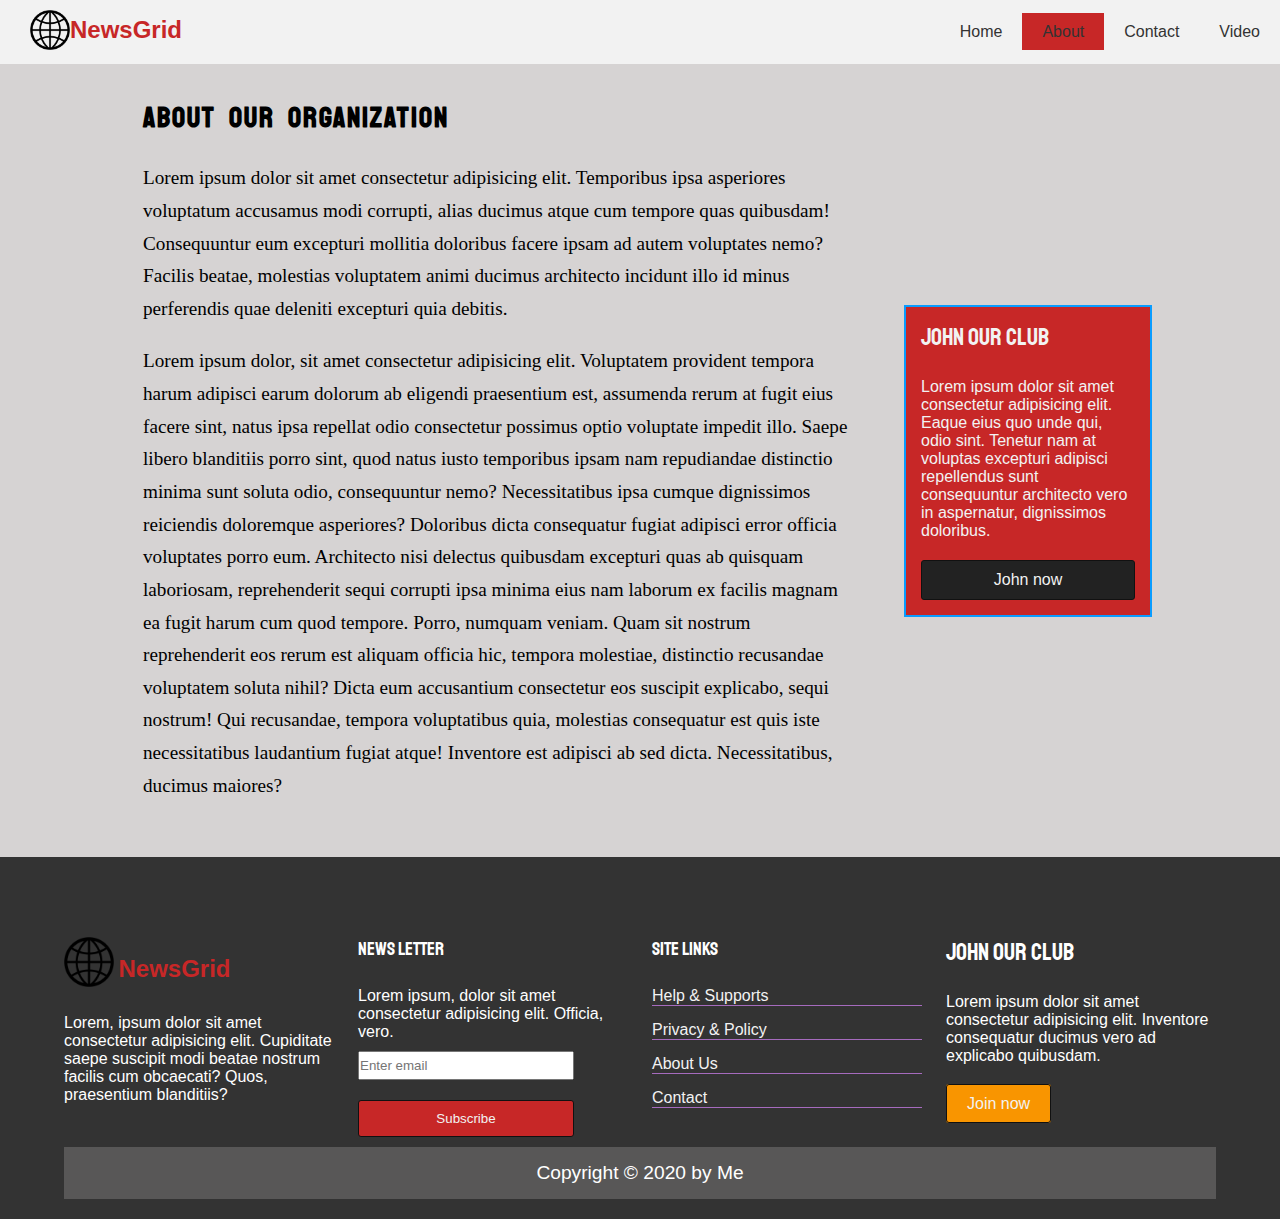
==== about.html @ 9de80824 "initial commit" ====
<!DOCTYPE html>
<html lang="en">

<head>
  <meta charset="UTF-8" />
  <meta name="viewport" content="width=device-width, initial-scale=1.0" />
  <link rel="stylesheet" href="https://use.fontawesome.com/releases/v5.12.0/css/all.css"
    integrity="sha384-REHJTs1r2ErKBuJB0fCK99gCYsVjwxHrSU0N7I1zl9vZbggVJXRMsv/sLlOAGb4M" crossorigin="anonymous" />
  <link href="https://fonts.googleapis.com/css?family=Staatliches&display=swap" rel="stylesheet" />

  <link rel="stylesheet" href="style.css" />
  <link rel="stylesheet" media="screen and ( max-width : 650px)" href="mobile.css" />
  <link rel="shortcut icon" type="image/x-icon" href="favicon.ico" />

  <title>News Grid | About Page</title>
</head>

<body>
  <nav id="main-nav">
    <div class="container">
      <div class="logo">
        <img src="globe.png" alt="Globe Icon" />
        <span class="text-logo">NewsGrid</span>
      </div>
      <div class="social">
        <a href="https://www.facebook.com" target="_blank"><i class="fab fa-facebook fa-2x"></i>
        </a>
        <a href="https://www.twitter.com" target="_blank"><i class="fab fa-twitter fa-2x"></i>
        </a>
        <a href="https://www.youtube.com" target="_blank"><i class="fab fa-youtube fa-2x"></i>
        </a>
        <a href="https://www.instagram.com" target="_blank"><i class="fab fa-instagram fa-2x"></i>
        </a>
      </div>
      <ul>
        <li>
          <a href="index.html" >Home</a>
        </li>
        <li>
          <a href="about.html" class="current">About</a>
        </li>
        <li>
          <a href="#">Contact</a>
        </li>
        <li>
          <a href="#">Video</a>
        </li>
      </ul>
    </div>
  </nav>
  <section id="about">
    <div class="container">
      <div class="page-container">
        <article class="card">
          <h1 class="l-heading">
            About Our Organization
          </h1>
          <p>
            Lorem ipsum dolor sit amet consectetur adipisicing elit. Temporibus ipsa asperiores voluptatum accusamus modi corrupti, alias ducimus atque cum tempore quas quibusdam! Consequuntur eum excepturi mollitia doloribus facere ipsam ad autem voluptates nemo? Facilis beatae, molestias voluptatem animi ducimus architecto incidunt illo id minus perferendis quae deleniti excepturi quia debitis.
          </p>
          <p>
            Lorem ipsum dolor, sit amet consectetur adipisicing elit. Voluptatem provident tempora harum adipisci earum dolorum ab eligendi praesentium est, assumenda rerum at fugit eius facere sint, natus ipsa repellat odio consectetur possimus optio voluptate impedit illo. Saepe libero blanditiis porro sint, quod natus iusto temporibus ipsam nam repudiandae distinctio minima sunt soluta odio, consequuntur nemo? Necessitatibus ipsa cumque dignissimos reiciendis doloremque asperiores? Doloribus dicta consequatur fugiat adipisci error officia voluptates porro eum. Architecto nisi delectus quibusdam excepturi quas ab quisquam laboriosam, reprehenderit sequi corrupti ipsa minima eius nam laborum ex facilis magnam ea fugit harum cum quod tempore. Porro, numquam veniam. Quam sit nostrum reprehenderit eos rerum est aliquam officia hic, tempora molestiae, distinctio recusandae voluptatem soluta nihil? Dicta eum accusantium consectetur eos suscipit explicabo, sequi nostrum! Qui recusandae, tempora voluptatibus quia, molestias consequatur est quis iste necessitatibus laudantium fugiat atque! Inventore est adipisci ab sed dicta. Necessitatibus, ducimus maiores?
          </p>
        </article>
        <aside class="card bg-primary">
          <h2>John Our Club</h2>
          <p>
            Lorem ipsum dolor sit amet consectetur adipisicing elit. Eaque eius quo unde qui, odio sint. Tenetur nam at voluptas excepturi adipisci repellendus sunt consequuntur architecto vero in aspernatur, dignissimos doloribus.
          </p>
          <a href="#" class="btn btn-block btn-dark">John now</a>
        </aside>
      </div>
    </div>
  </section>
  
  <footer>
    <div class="footer-container">
      <div>
        <img style="width: 50px;" src="globe.png" alt="">
        <span class="text-logo">NewsGrid</span>
        <p>
          Lorem, ipsum dolor sit amet consectetur adipisicing elit. Cupiditate saepe suscipit modi beatae nostrum
          facilis cum obcaecati? Quos, praesentium blanditiis?
        </p>
      </div>
      <div>
        <h3>News Letter</h3>
        <p>Lorem ipsum, dolor sit amet consectetur adipisicing elit. Officia, vero. </p>
        <form action="">
          <input type="email" name="" placeholder="Enter email" id="">
          <input type="submit" value="Subscribe" class="btn btn-primary">
        </form>
      </div>
      <div>
        <h3>
          Site Links
        </h3>
        <ul class="list">
          <li><a href="#">Help & Supports</a> </li>
          <li><a href="#">Privacy & Policy</a> </li>
          <li><a href="#">About Us</a> </li>
          <li><a href="#">Contact</a> </li>
        </ul>
      </div>
      <div>
        <h2>John Our Club</h2>
        <p>Lorem ipsum dolor sit amet consectetur adipisicing elit. Inventore consequatur ducimus vero ad explicabo
          quibusdam. </p>
        <a href="#" class="btn btn-secondary">Join now</a>
      </div>

    </div>
    <p class="text-center">
      Copyright &copy; 2020 by Me
    </p>
  </footer>
</body>

</html>
---- style.css ----
* {
  box-sizing: border-box;
  margin: 0;
  padding: 0;
}
body {
  font-family: "Lato", sans-serif;
  background-color: var(--light-color);
  background-color: rgb(214, 211, 211);
}
:root {
  --primary-color: #c72727;
  --secondary-color: #f99500;
  --light-color: #f2f2f2;
  --dark-color: #333;
  --sports-color: #f99500;
  --ent-color: #a66bbe;
  --tech-color: #099cff;
  --max-width: 1100px;
}
a {
  text-decoration: none;
  color: #333;
}
li {
  list-style-type: none;
}
h1,
h2,
h3,
h4,
h5,
h6 {
  font-family: "Staatliches", cursive;
  margin-bottom: 1.55rem;
  line-height: 1.3;
}
/* utility classess */

.current {
  background-color: var(--primary-color);
}
.text-logo {
  color: var(--primary-color);
  font-weight: 600;
  line-height: 2.9;
  font-size: 1.5rem;
  color: #c72727;
}

.btn {
  color: #f2f2f2;
  background-color: var(--primary-color);
  transition: all 0.5s ease-in-out;
  display: inline;
  padding: 10px 20px;
  cursor: pointer;
  z-index: 1;
  border-radius: 3px;
  border: 1px #111 solid;
}
.card img {
  width: 95%;
}
.card {
  /* text-align: center; */
  padding: 15px;
}
.no-img {
  background-color: var(--dark-color);
  color: #f2f2f2;
  transition: all 0.5s ease-in-out;
}

.no-img:hover {
  opacity: 0.9;
}
.no-img a {
  color: #f2f2f2;
  font-weight: 500;
}
.category {
  padding: 10px 18px;
  border-radius: 20px;
  width: fit-content;
  margin: 10px 0;
}
.category-ent {
  color: #f2f2f2;
  background-color: var(--ent-color);
}
.category-sports {
  color: #f2f2f2;
  background-color: var(--sports-color);
}
.btn:hover {
  background-color: var(--sports-color);
}
.category-tech {
  color: #f2f2f2;
  background-color: var(--tech-color);
}
/* navigation */

#main-nav .container {
  position: fixed;
  overflow: hidden;
  z-index: 2;
  align-items: center;
  display: grid;
  width: 100%;
  margin: auto;
  background-color: #f2f2f2;
  grid-template-columns: 7fr 3fr 3fr;
  padding: 10px 0;
}
#main-nav .container .logo img {
  position: relative;
  width: 40px;
}
#main-nav .container .logo {
  justify-self: left;
  padding-left: 30px;
}
#main-nav .container .logo span {
  position: absolute;
  top: -5px;
}
#main-nav .container .social {
  display: grid;
  grid-template-columns: repeat(4, 1fr);
  justify-self: left;
}
#main-nav .container ul {
  display: flex;
  justify-self: left;
  grid-template-columns: repeat(2, 1fr);
}
#main-nav .social i {
  color: #222;
  margin: 0 5px;
}
#main-nav .container ul li a {
  padding: 10px 20px;
  transition: all 0.4s ease-in-out;
}
#main-nav .container ul li a:hover {
  background-color: var(--secondary-color);
  color: #f2f2f2;
  border: 1px solid #222;
}
/* showcase area */
#showcase {
  background-color: #333;
  width: 100%;
  top: 65px;
  height: 100%;
  position: relative;
  z-index: 1;
}
#showcase::before {
  content: "";
  background: url("sport.jpg");
  width: 100%;
  height: 100%;
  background-position: center;
  background-size: cover;
  position: absolute;
  top: 0;
  z-index: -1;
  opacity: 0.2;
  background-repeat: no-repeat;
}
#showcase .container {
  color: #fff;
  width: 50%;
  height: 60vh;
  margin: auto;
  justify-content: center;
  display: flex;
  flex-direction: column;
  z-index: 1;
}

#showcase .showcase-content .showcase-header {
  text-transform: uppercase;
  padding-top: 15px;
}
#showcase .showcase-btn {
  margin-top: 30px;
}
/* articles */
#home-articles {
  background-color: #fdfdfd;
  width: 90%;
  margin: auto;
}
#home-articles .container {
  font-family: Arial, Helvetica, sans-serif;
}
.py-2 {
  padding-top: 2rem;
}
#home-articles {
  overflow: hidden;
  margin-top: 2.5rem;
}
#home-articles .container .articles-container {
  display: grid;
  grid-gap: 1rem;
  grid-template-columns: repeat(auto-fit, minmax(310px, 1fr));
}
#home-articles .container .articles-container .card:last-child {
  margin-bottom: 10px;
}
#home-articles .container .articles-container .card p {
  margin: 10px 0;
}
#home-articles .container .articles-container .card {
  background-color: var(--dark-color);
  color: #f1f1f1;
}
/* footer */

.text-center {
  text-align: center;
  background-color: rgb(88, 87, 87);
  width: 90%;
  margin: auto;
  padding: 15px;
  font-size: 1.2rem;
}
.btn-secondary {
  background-color: var(--secondary-color);
}
footer {
  padding-top: 50px;
  padding-bottom: 20px;
  width: 100%;
  background-color: var(--dark-color);
  color: #fff;
}
footer .footer-container {
  padding-top: 30px;
  width: 90%;
  margin: auto;
  display: grid;
  grid-template-columns: repeat(auto-fit, minmax(250px, 1fr));
  grid-gap: 1.5rem;
}
footer .list li a {
  color: #f2f2f2;
}
footer .footer-container div .text-logo {
  color: #c72727;
  position: relative;
  top: -10px;
}
h2,
h3 {
  font-weight: 400;
}
footer .footer-container div:nth-child(2) input {
  margin: 10px auto;
  width: 80%;
}
footer .footer-container div:nth-child(2) input[type="email"] {
  padding: 5px 0;
}
footer .footer-container div:nth-child(3) ul li {
  margin-bottom: 15px;
  border-bottom: 1px var(--ent-color) solid;
}
footer .footer-container div:last-child p {
  margin-bottom: 30px;
}
/* about page */
.bg-primary {
  background-color: var(--primary-color);
}
.btn-dark {
  background-color: #222;
}
.btn-block {
  display: block;
  text-align: center;
  margin-top: 20px;
}
#about {
  padding-top: 65px;
  clear: both;
}
#about .container {
  width: 80%;
  margin: 20px auto;
}
#about .container .page-container {
  display: grid;
  grid-gap: 2rem;
  grid-template-columns: 3fr 1fr;
  justify-content: center;
  align-items: center;
}
#about .container .page-container article {
  font-size: 1.2rem;
}
.l-heading {
  font-size: 1.8rem;
  letter-spacing: 2px;
  word-spacing: 7px;
}
#about .container .page-container article p {
  margin-bottom: 20px;
  line-height: 1.7;
  font-family: Cambria, Cochin, Georgia, Times, "Times New Roman", serif;
}
#about .container .page-container aside {
  border: 2px #099cff solid;
  height: fit-content;
  color: #f2f2f2;
}
/* article */
.bg-secondary {
  background-color: var(--secondary-color);
}
.btn-dark:hover {
  background-color: var(--primary-color);
}
#article {
  padding-top: 70px;
}
#article .container {
  width: 80%;
  margin: auto;
}
#article .container .page-container {
  display: grid;
  grid-gap: 2rem;
  grid-template-columns: 3fr 1fr;
}
#article .container .page-container p {
  margin-bottom: 20px;
  font-size: 1.1rem;
}
#article .container .page-container .card:first-child {
  grid-row: 1 / span 2;
}
#article .container .page-container .card:last-child {
  height: fit-content;
}
#article .container .page-container .categories {
  padding-top: 10px;
}
#article .container ul li {
  margin-bottom: 20px;
  border-bottom: 1px var(--ent-color) solid;
}
/* media query */
/* navigation */
@media (max-width: 968px) {
   #about .container .page-container {
    grid-template-columns: 1fr;
  }
    #about .container .page-container {
    grid-template-columns: 1fr;
  }
  #article .container .page-container .card:first-child {
    grid-row: 1;
  }
 #article .container .page-container {
   grid-template-columns: repeat(1, 1fr);
 }
 #article .container .page-container .card:last-child {
  margin-top: 10px;
}
}
@media (max-width: 600px) {
  #main-nav .container .social {
    display: none;
  }
  #main-nav .container {
    grid-gap: 1rem;
    grid-template-columns: 1fr;
    justify-content: center;
    align-items: center;
  }

  #main-nav .container .logo {
    justify-self: left;
    padding-left: 30%;
  }
  #main-nav .container ul {
    padding-left: 15%;
  }
  #showcase {
    font-size: smaller;
  }
  #showcase .container {
    width: 70%;
  }
  #showcase .showcase-content p {
    margin-top: -10px;
    line-height: 1.4;
  }
  #showcase .showcase-content .showcase-header {
    font-size: 1.2rem;
  }
  #article
  #home-articles .container .articles-container .card {
    border-bottom: 1px solid #111;
  }
  footer {
    background-color: #222;
    width: 100vw;
  }
  footer .footer-container div {
    border-bottom: 1px #111 solid;
    padding-bottom: 20px;
  }
  footer .footer-container {
    width: 80%;
    overflow: hidden;
  }
 

}
@media (max-height : 500px) {
  #showcase .container {
    height: 90vh;
    font-size: 1rem;
  }
  #showcase .container p{
    margin-top: -10px;
  }
}
---- mobile.css ----

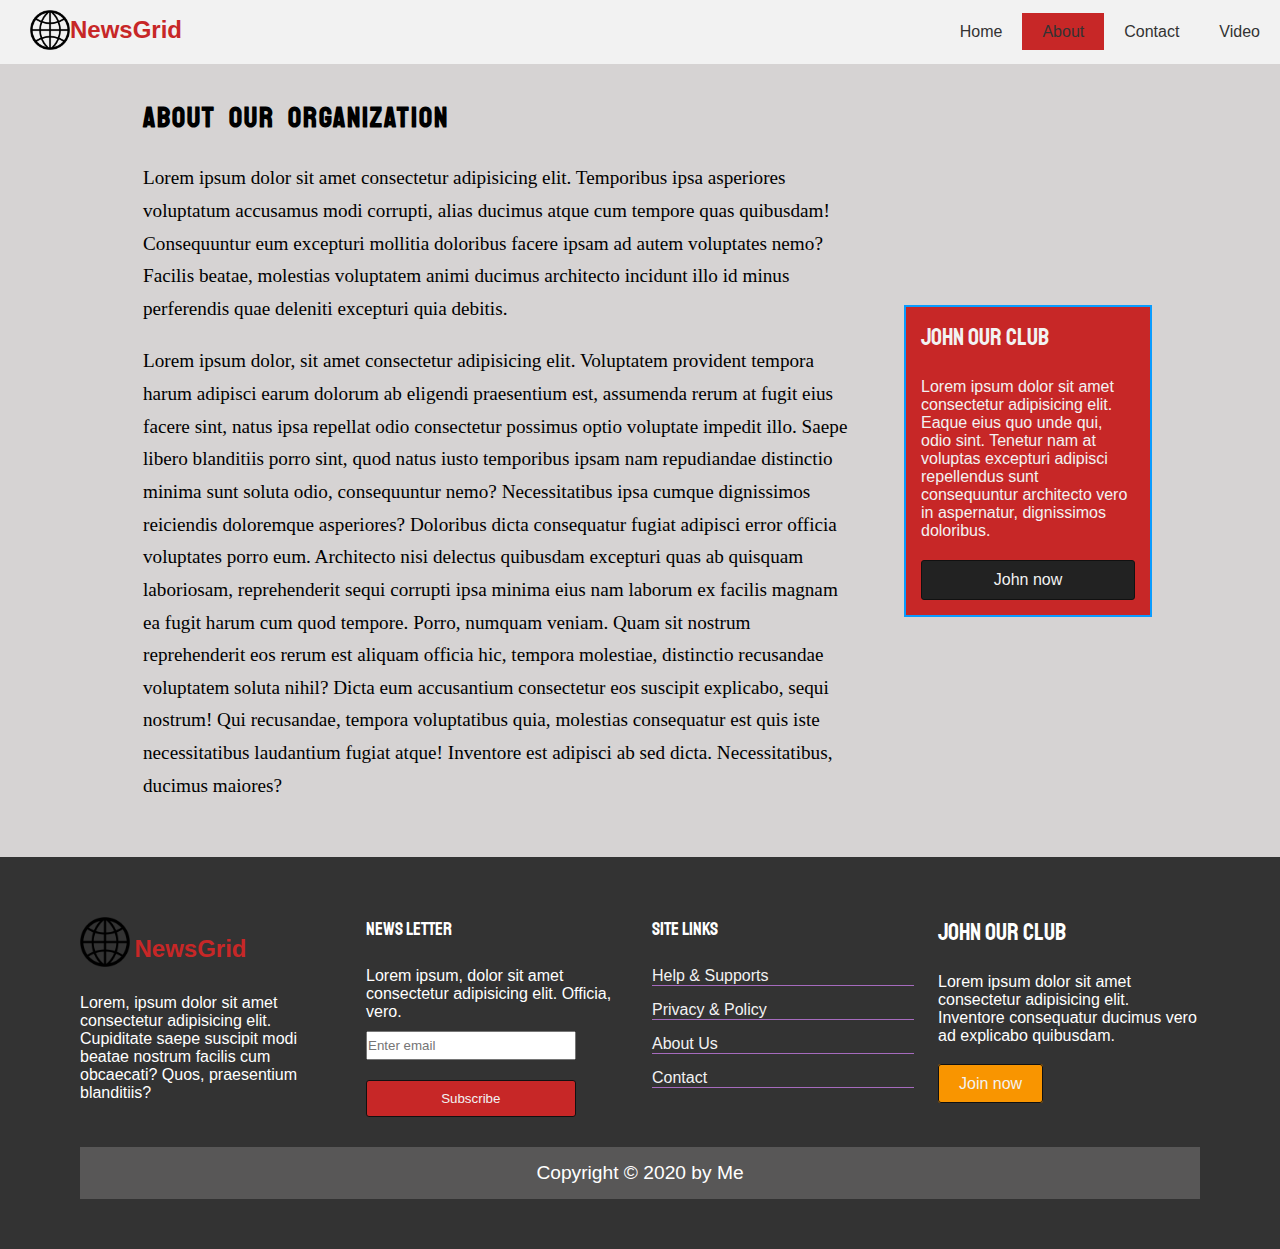
==== commit b571327f: "change article site" ====
--- a/about.html
+++ b/about.html
@@ -8,8 +8,7 @@
     integrity="sha384-REHJTs1r2ErKBuJB0fCK99gCYsVjwxHrSU0N7I1zl9vZbggVJXRMsv/sLlOAGb4M" crossorigin="anonymous" />
   <link href="https://fonts.googleapis.com/css?family=Staatliches&display=swap" rel="stylesheet" />
 
-  <link rel="stylesheet" href="style.css" />
-  <link rel="stylesheet" media="screen and ( max-width : 650px)" href="mobile.css" />
+  <link rel="stylesheet" href="css/style.css" />
   <link rel="shortcut icon" type="image/x-icon" href="favicon.ico" />
 
   <title>News Grid | About Page</title>
@@ -19,7 +18,7 @@
   <nav id="main-nav">
     <div class="container">
       <div class="logo">
-        <img src="globe.png" alt="Globe Icon" />
+        <img src="img/globe.png" alt="Globe Icon" />
         <span class="text-logo">NewsGrid</span>
       </div>
       <div class="social">
@@ -76,7 +75,7 @@
   <footer>
     <div class="footer-container">
       <div>
-        <img style="width: 50px;" src="globe.png" alt="">
+        <img style="width: 50px;" src="img/globe.png" alt="">
         <span class="text-logo">NewsGrid</span>
         <p>
           Lorem, ipsum dolor sit amet consectetur adipisicing elit. Cupiditate saepe suscipit modi beatae nostrum
@@ -86,8 +85,8 @@
       <div>
         <h3>News Letter</h3>
         <p>Lorem ipsum, dolor sit amet consectetur adipisicing elit. Officia, vero. </p>
-        <form action="">
-          <input type="email" name="" placeholder="Enter email" id="">
+        <form name="contact" method="POST" data-netlify="true">
+          <input type="email"  name="email" placeholder="Enter email" id="">
           <input type="submit" value="Subscribe" class="btn btn-primary">
         </form>
       </div>
--- a/css/style.css
+++ b/css/style.css
@@ -0,0 +1,478 @@
+* {
+  box-sizing: border-box;
+  margin: 0;
+  padding: 0;
+}
+body {
+  font-family: "Lato", sans-serif;
+  background-color: var(--light-color);
+  background-color: rgb(214, 211, 211);
+}
+:root {
+  --primary-color: #c72727;
+  --secondary-color: #f99500;
+  --light-color: #f2f2f2;
+  --dark-color: #333;
+  --sports-color: #f99500;
+  --ent-color: #a66bbe;
+  --tech-color: #099cff;
+  --max-width: 1100px;
+}
+a {
+  text-decoration: none;
+  color: #333;
+}
+li {
+  list-style-type: none;
+}
+h1,
+h2,
+h3,
+h4,
+h5,
+h6 {
+  font-family: "Staatliches", cursive;
+  margin-bottom: 1.55rem;
+  line-height: 1.3;
+}
+/* utility classess */
+
+.current {
+  background-color: var(--primary-color);
+}
+.text-logo {
+  color: var(--primary-color);
+  font-weight: 600;
+  line-height: 2.9;
+  font-size: 1.5rem;
+  color: #c72727;
+}
+
+.btn {
+  color: #f2f2f2;
+  background-color: var(--primary-color);
+  transition: all 0.5s ease-in-out;
+  display: inline;
+  padding: 10px 20px;
+  cursor: pointer;
+  z-index: 1;
+  border-radius: 3px;
+  border: 1px #111 solid;
+}
+.card img {
+  width: 95%;
+}
+.card {
+  /* text-align: center; */
+  padding: 15px;
+}
+.no-img {
+  background-color: var(--dark-color);
+  color: #f2f2f2;
+  transition: all 0.5s ease-in-out;
+}
+
+.no-img:hover {
+  opacity: 0.9;
+}
+.no-img a {
+  color: #f2f2f2;
+  font-weight: 500;
+}
+.category {
+  padding: 10px 18px;
+  border-radius: 20px;
+  width: fit-content;
+  margin: 10px 0;
+}
+.category-ent {
+  color: #f2f2f2;
+  background-color: var(--ent-color);
+}
+.category-sports {
+  color: #f2f2f2;
+  background-color: var(--sports-color);
+}
+.btn:hover {
+  background-color: var(--sports-color);
+}
+.category-tech {
+  color: #f2f2f2;
+  background-color: var(--tech-color);
+}
+/* navigation */
+
+#main-nav .container {
+  position: fixed;
+  overflow: hidden;
+  z-index: 2;
+  align-items: center;
+  display: grid;
+  width: 100%;
+  margin: auto;
+  background-color: #f2f2f2;
+  grid-template-columns: 7fr 3fr 3fr;
+  padding: 10px 0;
+}
+#main-nav .container .logo img {
+  position: relative;
+  width: 40px;
+}
+#main-nav .container .logo {
+  justify-self: left;
+  padding-left: 30px;
+}
+#main-nav .container .logo span {
+  position: absolute;
+  top: -5px;
+}
+#main-nav .container .social {
+  display: grid;
+  grid-template-columns: repeat(4, 1fr);
+  justify-self: left;
+}
+#main-nav .container ul {
+  display: flex;
+  justify-self: left;
+  grid-template-columns: repeat(2, 1fr);
+}
+#main-nav .social i {
+  color: #222;
+  margin: 0 5px;
+}
+#main-nav .container ul li a {
+  padding: 10px 20px;
+  transition: all 0.4s ease-in-out;
+}
+#main-nav .container ul li a:hover {
+  background-color: var(--secondary-color);
+  color: #f2f2f2;
+  border: 1px solid #222;
+}
+/* showcase area */
+#showcase {
+  background-color: #333;
+  width: 100%;
+  top: 65px;
+  height: 100%;
+  position: relative;
+  z-index: 1;
+}
+#showcase::before {
+  content: "";
+  background: url("../img/sport.jpg");
+  width: 100%;
+  height: 100%;
+  background-position: center;
+  background-size: cover;
+  position: absolute;
+  top: 0;
+  z-index: -1;
+  opacity: 0.2;
+  background-repeat: no-repeat;
+}
+#showcase .container {
+  color: #fff;
+  width: 50%;
+  height: 60vh;
+  margin: auto;
+  justify-content: center;
+  display: flex;
+  flex-direction: column;
+  z-index: 1;
+}
+
+#showcase .showcase-content .showcase-header {
+  text-transform: uppercase;
+  padding-top: 15px;
+}
+#showcase .showcase-btn {
+  margin-top: 30px;
+}
+/* articles */
+#home-articles {
+  background-color: #fdfdfd;
+  width: 90%;
+  margin: auto;
+}
+#home-articles .container {
+  font-family: Arial, Helvetica, sans-serif;
+}
+.py-2 {
+  padding-top: 2rem;
+}
+#home-articles {
+  overflow: hidden;
+  margin-top: 2.5rem;
+}
+#home-articles .container .articles-container {
+  display: grid;
+  grid-gap: 1rem;
+  grid-template-columns: repeat(auto-fit, minmax(310px, 1fr));
+}
+#home-articles .container .articles-container .card:last-child {
+  margin-bottom: 10px;
+}
+#home-articles .container .articles-container .card p {
+  margin: 10px 0;
+}
+#home-articles .container .articles-container .card {
+  background-color: var(--dark-color);
+  color: #f1f1f1;
+}
+/* footer */
+
+footer .text-center {
+  text-align: center;
+  background-color: rgb(88, 87, 87);
+  width: 100%;
+  margin: 20px auto;
+  padding: 15px;
+  font-size: 1.2rem;
+}
+.btn-secondary {
+  background-color: var(--secondary-color);
+}
+footer {
+  padding: 30px 80px;
+  background-color: var(--dark-color);
+  color: #fff;
+}
+footer .footer-container {
+  padding-top: 30px;
+  margin: 0 auto;
+  display: grid;
+  grid-template-columns: repeat(auto-fit, minmax(250px, 1fr));
+  grid-gap: 1.5rem;
+}
+footer .list li a {
+  color: #f2f2f2;
+}
+footer .footer-container div .text-logo {
+  color: #c72727;
+  position: relative;
+  top: -10px;
+}
+h2,
+h3 {
+  font-weight: 400;
+}
+footer .footer-container div:nth-child(2) input {
+  margin: 10px auto;
+  width: 80%;
+}
+footer .footer-container div:nth-child(2) input[type="email"] {
+  padding: 5px 0;
+}
+footer .footer-container div:nth-child(3) ul li {
+  margin-bottom: 15px;
+  border-bottom: 1px var(--ent-color) solid;
+}
+footer .footer-container div:last-child p {
+  margin-bottom: 30px;
+}
+footer .footer-container div:nth-child(4) {
+  margin-bottom: 20px;
+}
+footer .flex {
+  display: flex;
+  font-size: 0.9rem;
+}
+footer .flex  .box {
+  width: 25%;
+}
+footer .flex  .box li a{
+  color: #fff;
+}
+footer .flex  .box li {
+    margin-bottom: 10px;
+}
+footer .flex  .box:first-child .text-logo {
+  position: relative;
+  bottom: 12px;
+}
+footer .flex  .box:nth-child(2) input{
+  width: 90%;
+  padding: 7px;
+  margin-top: 10px; 
+ 
+}
+footer .flex  .box:nth-child(3) {
+  padding-left: 30px;
+} 
+footer .flex  .box:last-child a {
+  display: inline-block;
+  margin-top: 20px;
+}
+footer .footer-bottom { 
+  background-color: #999;
+  margin: 15px auto;
+  width: 100%;
+  padding: 20px;
+  text-align: center;
+  font-size: 1.2rem;
+  border-radius: 3px;
+}
+/* about page */
+.bg-primary {
+  background-color: var(--primary-color);
+}
+.btn-dark {
+  background-color: #222;
+}
+.btn-block {
+  display: block;
+  text-align: center;
+  margin-top: 20px;
+}
+#about {
+  padding-top: 65px;
+  clear: both;
+}
+#about .container {
+  width: 80%;
+  margin: 20px auto;
+}
+#about .container .page-container {
+  display: grid;
+  grid-gap: 2rem;
+  grid-template-columns: 3fr 1fr;
+  justify-content: center;
+  align-items: center;
+}
+#about .container .page-container article {
+  font-size: 1.2rem;
+}
+.l-heading {
+  font-size: 1.8rem;
+  letter-spacing: 2px;
+  word-spacing: 7px;
+}
+#about .container .page-container article p {
+  margin-bottom: 20px;
+  line-height: 1.7;
+  font-family: Cambria, Cochin, Georgia, Times, "Times New Roman", serif;
+}
+#about .container .page-container aside {
+  border: 2px #099cff solid;
+  height: fit-content;
+  color: #f2f2f2;
+}
+/* article */
+.bg-secondary {
+  background-color: var(--secondary-color);
+}
+.btn-dark:hover {
+  background-color: var(--primary-color);
+}
+#article {
+  padding-top: 70px;
+}
+#article .container {
+  width: 90%;
+  margin: auto;
+}
+
+#article .container .page-container p {
+  margin-bottom: 20px;
+  font-size: 1.1rem;
+}
+
+#article .container .page-container .card:last-child {
+  height: fit-content;
+  margin-bottom: 20px;
+  border-radius: 10px;
+}
+#article .container .page-container .categories {
+  padding-top: 10px;
+}
+#article .container ul li {
+  margin-bottom: 20px;
+  border-bottom: 1px var(--ent-color) solid;
+}
+
+/* media query */
+/* navigation */
+@media (max-width: 968px) {
+  #about .container .page-container {
+    grid-template-columns: 1fr;
+  }
+  #about .container .page-container {
+    grid-template-columns: 1fr;
+  }
+  #article .container .page-container .card:first-child {
+    grid-row: 1;
+  }
+  #article .container .page-container {
+    grid-template-columns: repeat(1, 1fr);
+  }
+  #article .container .page-container .card:last-child {
+    margin-top: 10px;
+  }
+  #article .container .page-container aside.card {
+    margin-bottom: 20px;
+  }
+  footer .footer-container div:nth-child(4) {
+    margin-bottom: 30px;
+  }
+
+}
+
+@media (max-width: 500px) {
+  #main-nav .container .social {
+    display: none;
+  }
+  #main-nav .container {
+    grid-gap: 1rem;
+    grid-template-columns: 1fr;
+    justify-content: center;
+    align-items: center;
+  }
+
+  #main-nav .container .logo {
+    justify-self: left;
+    padding-left: 30%;
+  }
+  #main-nav .container ul {
+    padding-left: 15%;
+  }
+  #showcase {
+    font-size: smaller;
+  }
+  #showcase .container {
+    width: 70%;
+  }
+  #showcase .showcase-content p {
+    margin-top: -10px;
+    line-height: 1.4;
+  }
+  #showcase .showcase-content .showcase-header {
+    font-size: 1.2rem;
+  }
+  #article #home-articles .container .articles-container .card {
+    border-bottom: 1px solid #111;
+  }
+  /* footer */
+  footer {
+    background-color: #222;
+    margin-top: 10px;
+    text-align: left;
+    padding-bottom: 40px;
+  }
+  footer .footer-container {
+    display: flex;
+    width: 100vw;
+    margin-right: 400px;
+  }
+  footer .footer-container div {
+    border-bottom: 1px #111 solid;
+    padding-bottom: 20px;
+  }
+  footer .flex{
+    flex-direction: column;
+  }
+   footer .flex .box {
+     width: 100%;
+     margin-bottom: 30px;
+   }
+}
